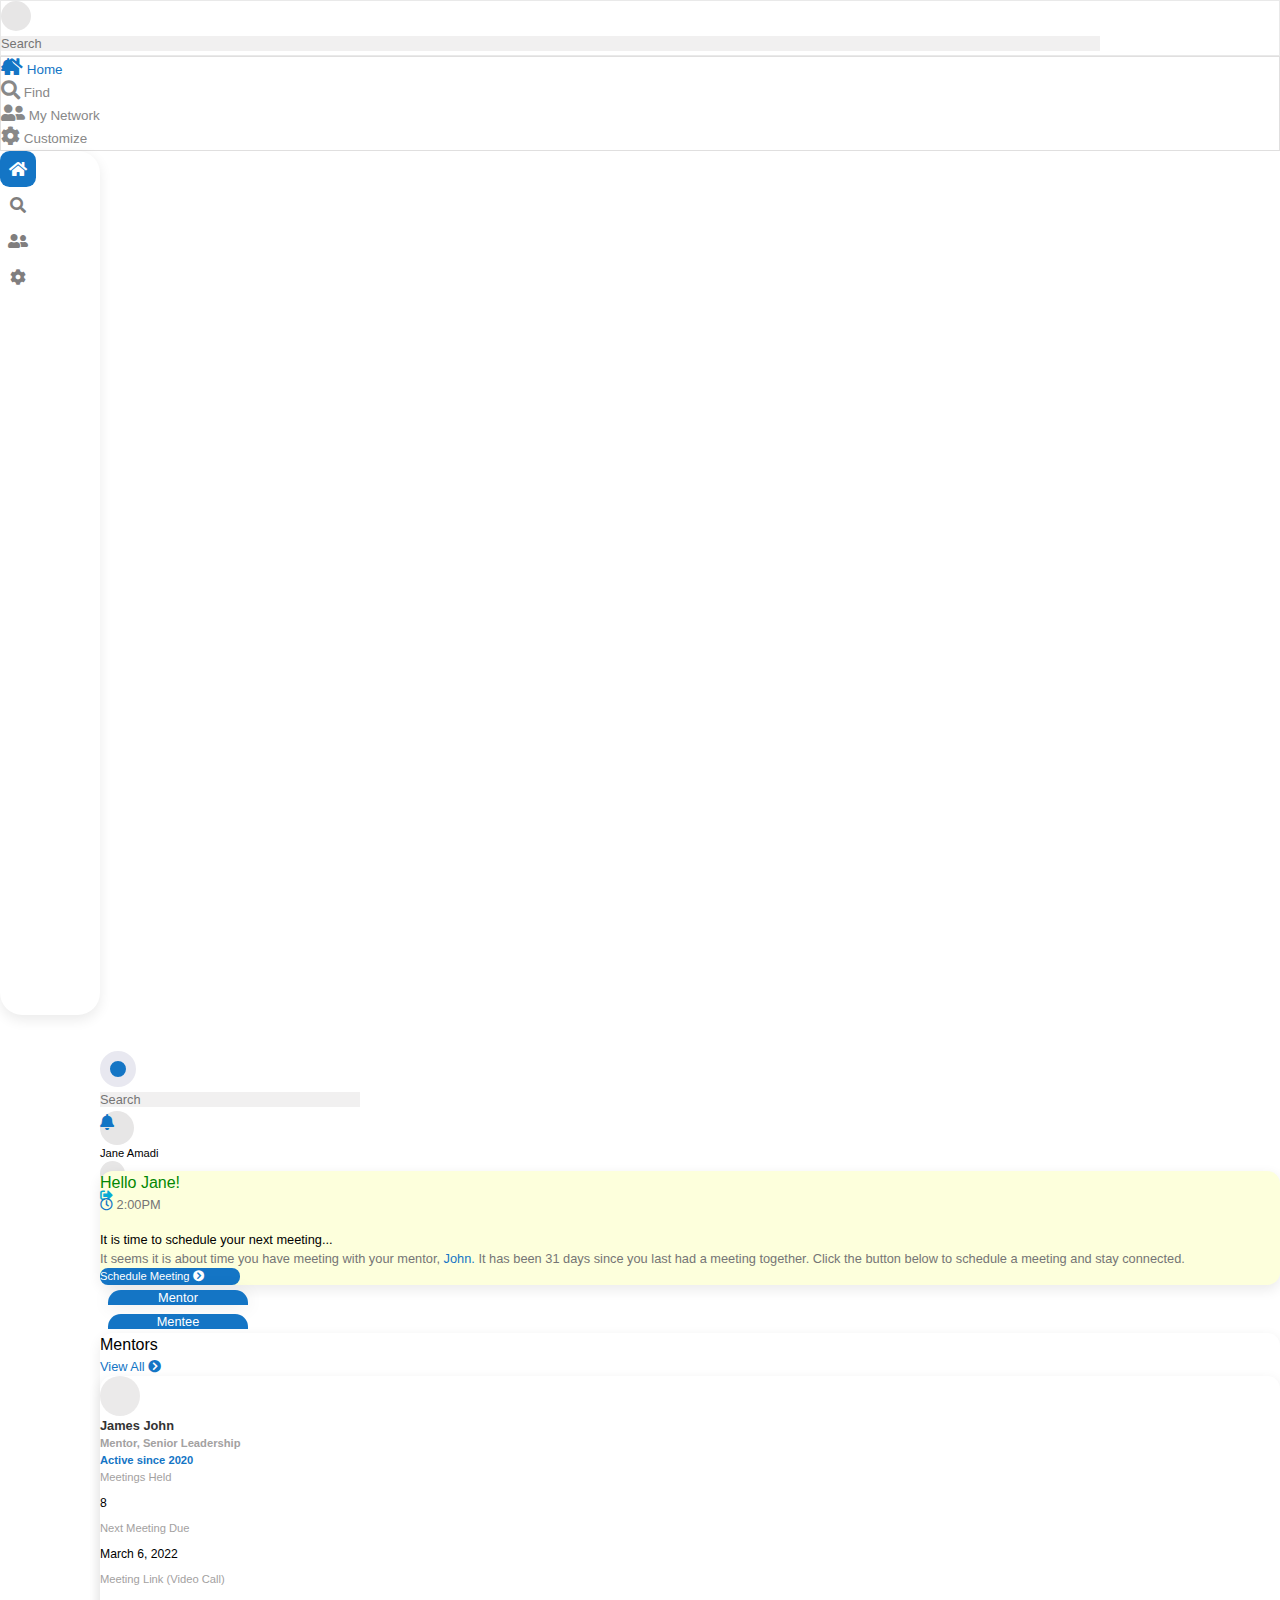
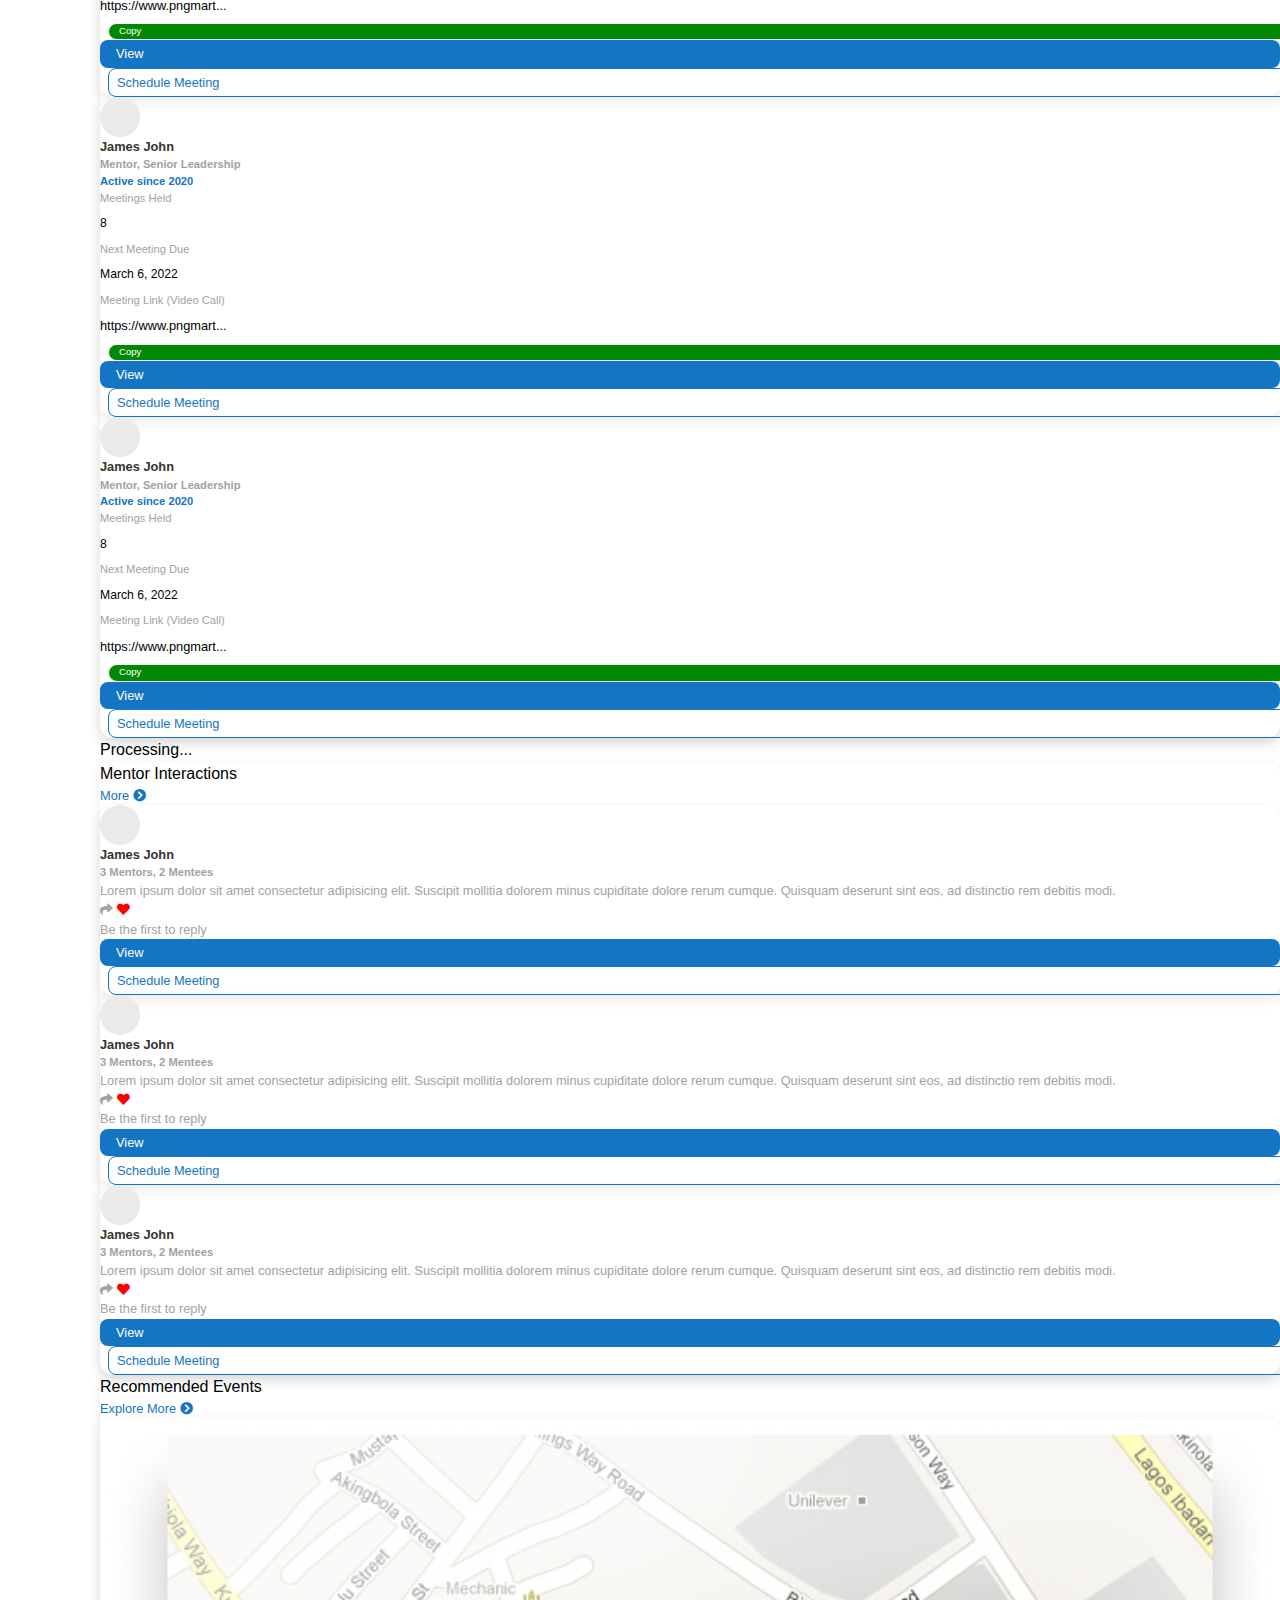
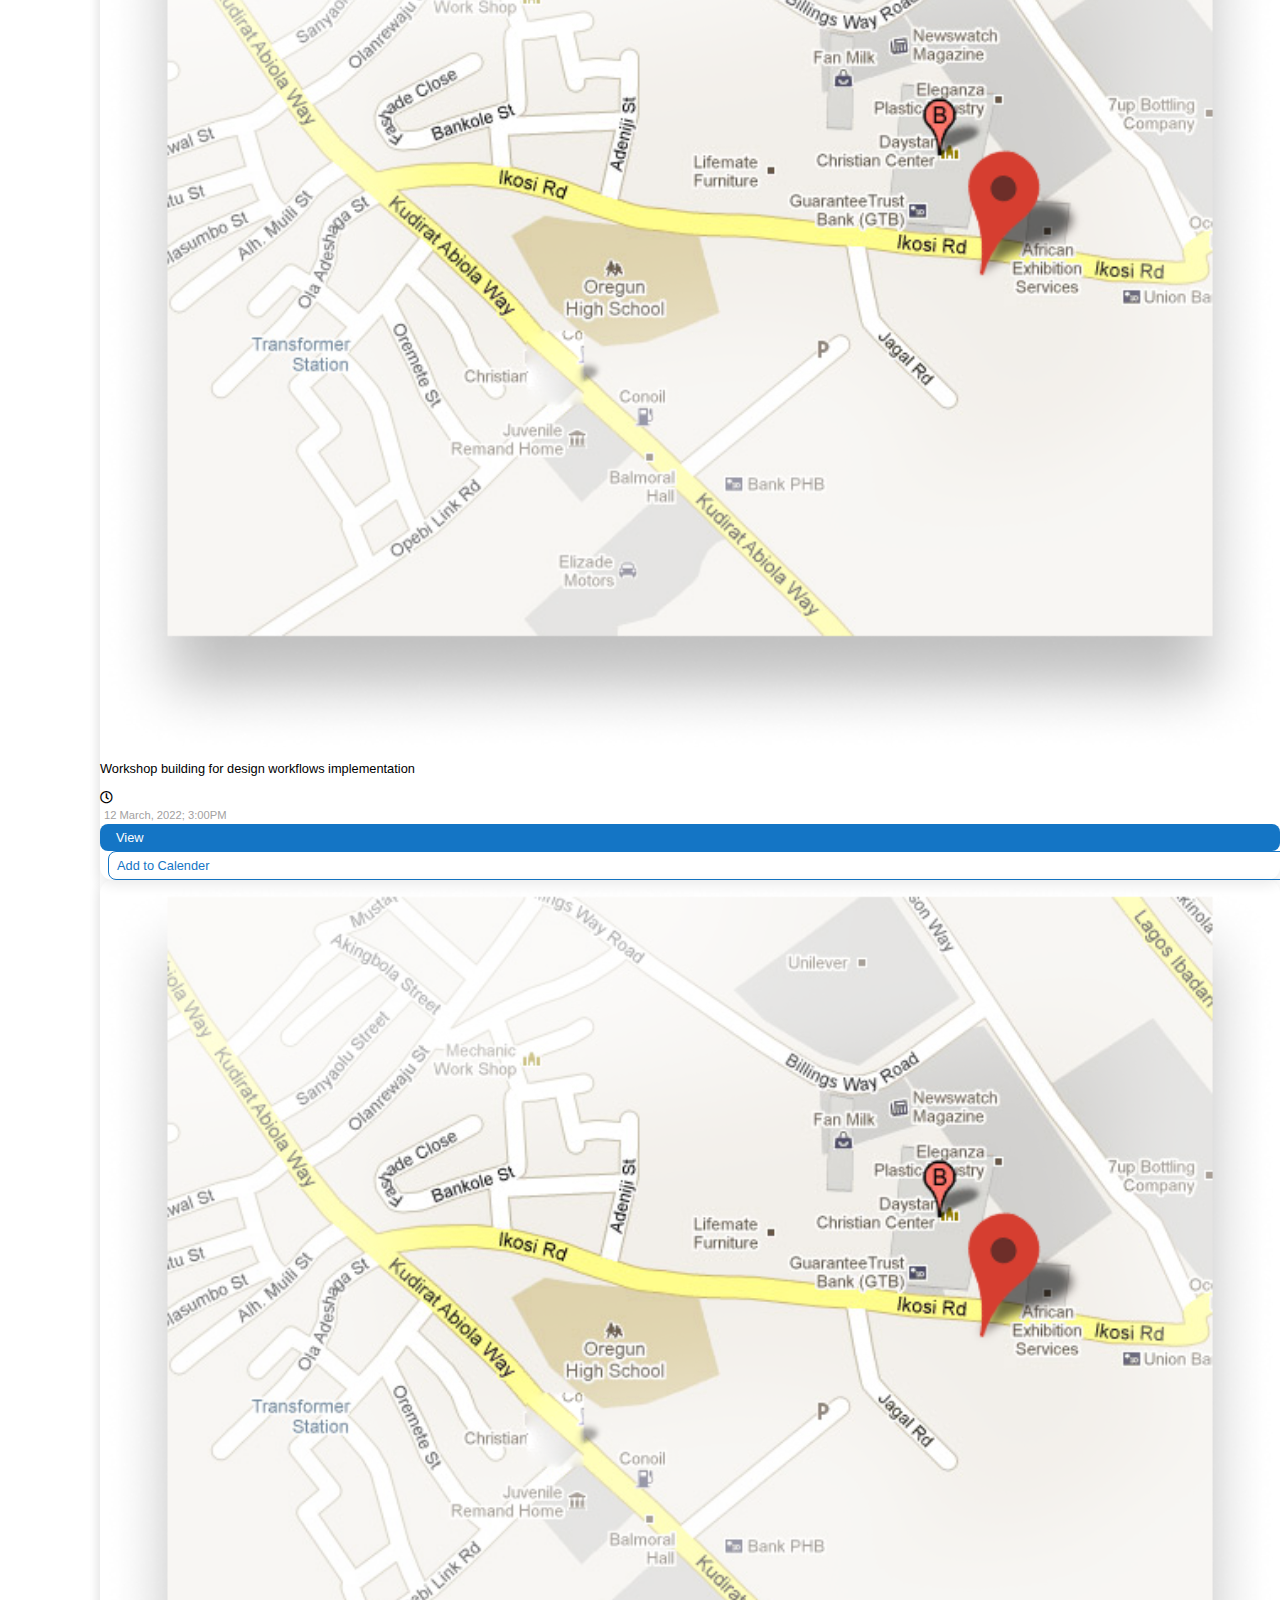
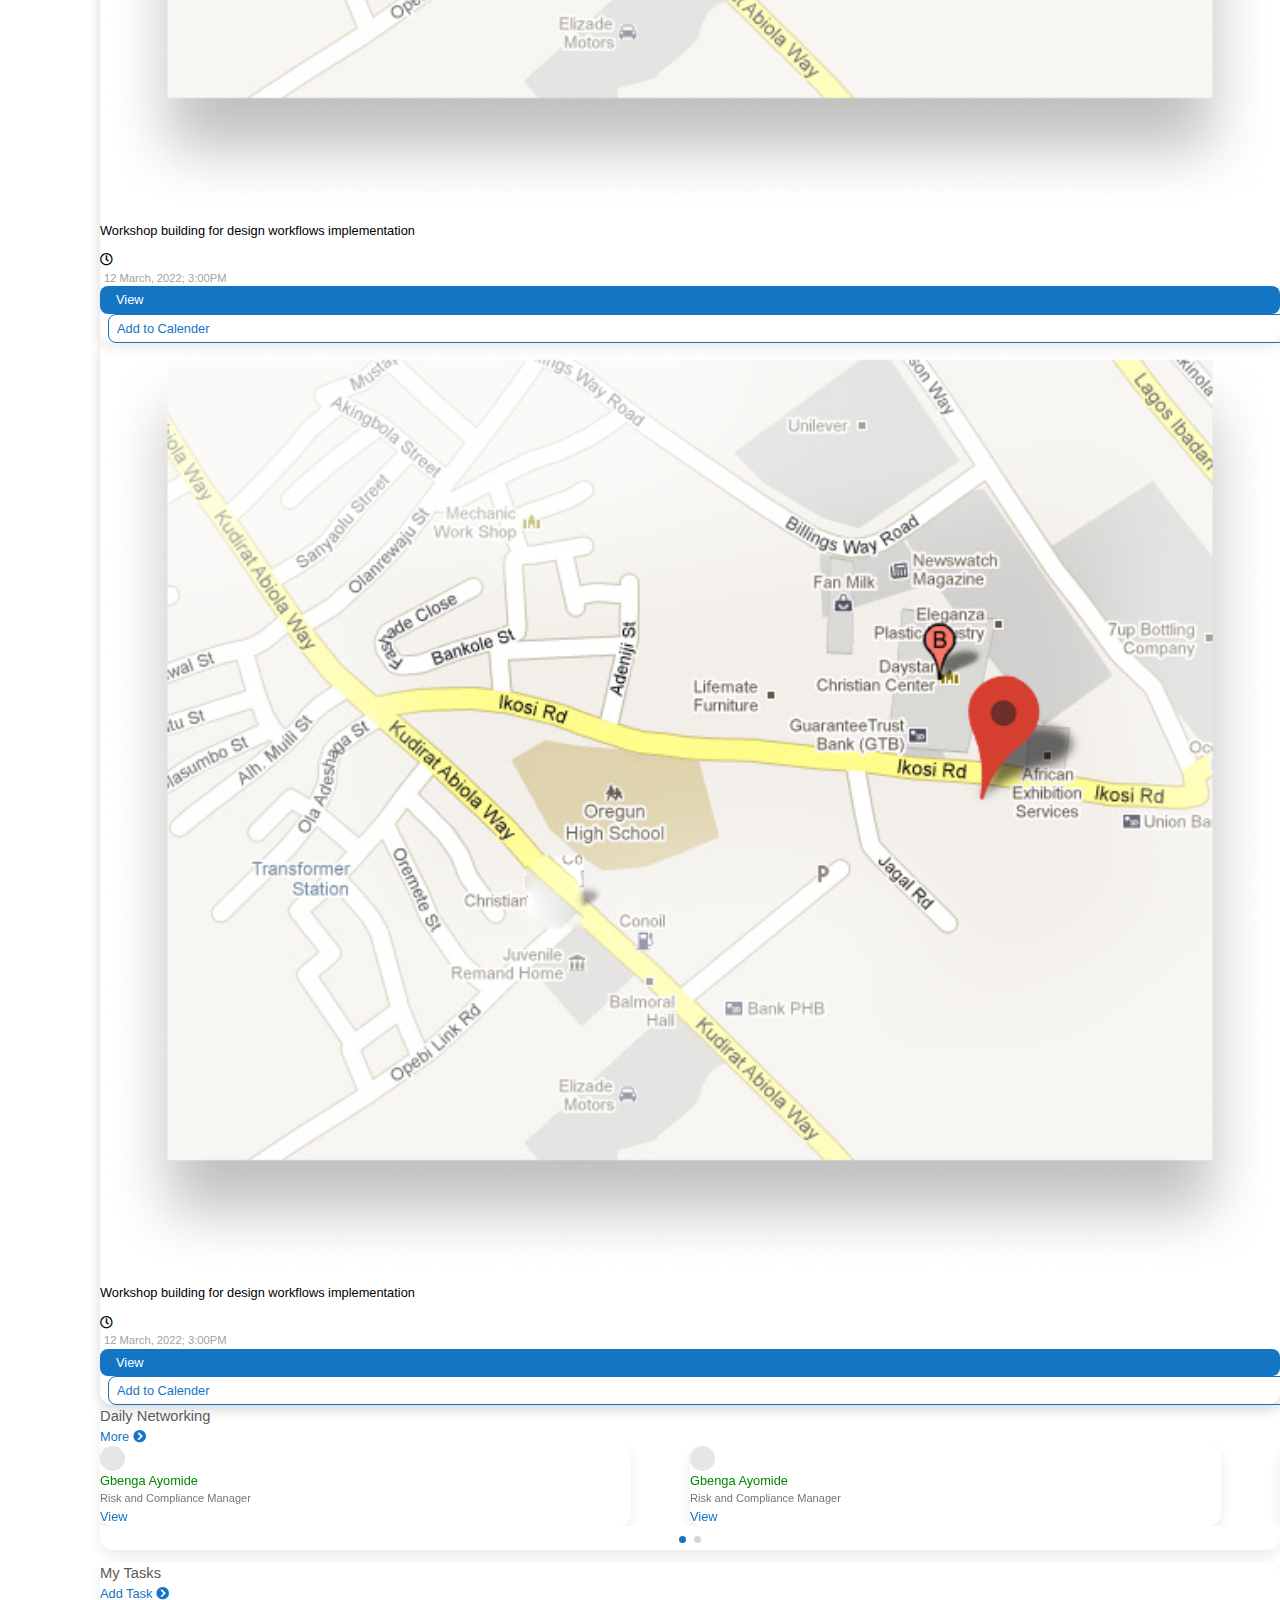
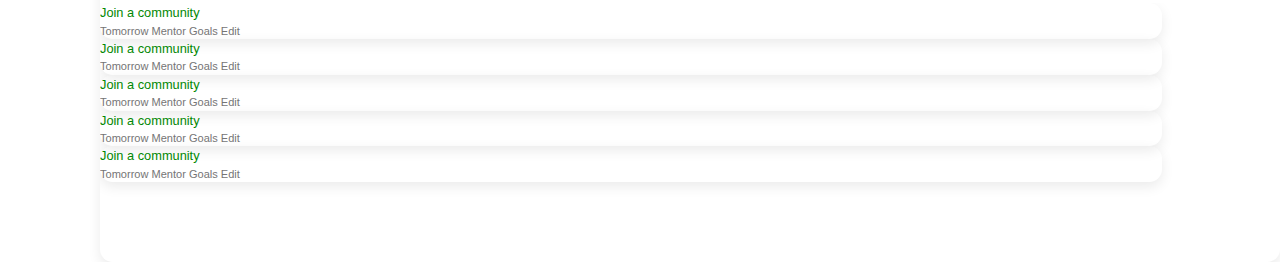
==== index.html @ 75a58747 "Initial commits" ====
<!DOCTYPE html>
<html lang="en">

<head>
  <meta charset="UTF-8">
  <meta http-equiv="X-UA-Compatible" content="IE=edge">
  <meta name="viewport" content="width=device-width, initial-scale=1.0">
  <link href="https://cdn.jsdelivr.net/npm/bootstrap@5.1.3/dist/css/bootstrap.min.css" rel="stylesheet"
    integrity="sha384-1BmE4kWBq78iYhFldvKuhfTAU6auU8tT94WrHftjDbrCEXSU1oBoqyl2QvZ6jIW3" crossorigin="anonymous">
  <link rel="stylesheet" href="https://cdnjs.cloudflare.com/ajax/libs/font-awesome/5.15.4/css/all.min.css">
  <link rel="stylesheet" href="./css/owl.carousel.min.css">
  <link rel="stylesheet" href="./css/owl.theme.default.min.css">
  <link rel="stylesheet" href="./css/style.css">
  <link rel="stylesheet" href="./css/media-queries.css">
  <title>Meet</title>
</head>

<body>
  <div class="main-container">

    <!-- Main Nav Bar -->
    <div class="con-main-navbar row d-md-block d-lg-none position-fixed">
      <div class="col-12 d-flex align-items-center justify-content-center px-4 py-2">
        <div class="profile d-flex align-items-center justify-content-center">
          <div class="user-dp mx-2"></div>
        </div>
        <input type="text" placeholder="Search" class="rounded-3 py-2 px-4 mx-2">
        <div class="notify d-flex align-items-center justify-content-center">
          <i class="fas fa-bell"></i>
        </div>
      </div>
    </div>

    <!-- Main Footer Bar -->
    <div class="con-main-footerbar row position-fixed d-md-block d-lg-none">
      <div class="footerbar d-flex align-items-center justify-content-between px-4">
        <a href="/">
          <div class="icon d-flex align-items-center justify-content-center flex-column p-2 active">
            <i class="fas fa-home"></i>
            <span class=" ">Home</span>
          </div>
        </a>
        <div class="icon d-flex align-items-center justify-content-center flex-column p-2">
          <i class="fas fa-search"></i>
          <span class=" ">Find</span>
        </div>
        <div class="icon d-flex align-items-center justify-content-center flex-column p-2">
          <i class="fas fa-user-friends"></i>
          <span class=" ">My Network</span>
        </div>
        <div class="icon d-flex align-items-center justify-content-center flex-column p-2">
          <i class="fas fa-cog"></i>
          <span class=" ">Customize</span>
        </div>
      </div>
    </div>

    <!-- CONTENT -->
    <div class="con-content container">
      <div class="content row px-2">
        <!-- Sidebar -->
        <div
          class="side col-lg-1 d-flex align-items-center justify-content-center flex-column d-none d-lg-flex position-fixed">
          <div class="con-sidebar d-flex align-items-center flex-column py-3 shadow">
            <div class="icon active my-3">
              <i class="fas fa-home"></i>
            </div>
            <div class="icon my-3">
              <i class="fas fa-search"></i>
            </div>
            <div class="icon my-3">
              <i class="fas fa-user-friends"></i>
            </div>
            <div class="icon my-3">
              <i class="fas fa-cog"></i>
            </div>
          </div>
        </div>

        <!-- Context -->
        <div class="con-context col-lg-11">

          <!-- Navbar -->
          <div class="row-first row d-none d-lg-block pt-4 position-fixed">
            <div class="col-12">
              <div class="con-navbar col-12 d-flex align-items-center justify-content-between con-card">
                <div class="left-side">
                  <a href="/">
                    <div class="pulse"></div>
                  </a>
                </div>
                <div class="right-side d-flex align-items-center justify-content-center flex-nowrap">
                  <input type="text" placeholder="Search" class="rounded-pill py-2 px-4">
                  <div class="notify d-flex align-items-center justify-content-center mx-3">
                    <i class="fas fa-bell"></i>
                  </div>
                  <div class="user d-flex align-items-center justify-content-center">
                    <div class="user-name">
                      Jane Amadi
                    </div>
                    <div class="user-dp mx-2"></div>
                  </div>
                  <div class="logout">
                    <i class="fas fa-sign-out-alt"></i>
                  </div>
                </div>
              </div>
            </div>
          </div>

          <!-- Section A -->
          <div class="row section-a d-flex align-items-start flex-md-column flex-lg-row my-3">

            <!-- First Column -->
            <div class="first-col col-lg-8">

              <!-- First Row -->
              <div class="first-row row">
                <div class="shadow rounded p-4 mb-4">
                  <div class="header d-flex align-items-center justify-content-between">
                    <div class="title">Hello Jane!</div>
                    <div class="timestamp">
                      <i class="far fa-clock"></i>
                      2:00PM
                    </div>
                  </div>
                  <p>It is time to schedule your next meeting...</p>
                  <p>It seems it is about time you have meeting with your mentor, <span
                      style="color: var(--primary-color);">John.</span> It has been 31 days since you last had a meeting
                    together.
                    Click the button below to schedule a meeting and stay connected.</p>
                  <a href="/">
                    <div class="btn d-flex align-items-center justify-content-between">
                      Schedule Meeting
                      <i class="fas fa-chevron-circle-right"></i>
                    </div>
                  </a>
                </div>
              </div>

              <!-- Second Row -->
              <div class="second-row row">
                <div>
                  <ul class="nav nav-tabs" id="myTab" role="tablist">
                    <li class="nav-item" role="presentation">
                      <button class="nav-link active" id="home-tab" data-bs-toggle="tab" data-bs-target="#home"
                        type="button" role="tab" aria-controls="home" aria-selected="true">Mentor</button>
                    </li>
                    <li class="nav-item" role="presentation">
                      <button class="nav-link" id="profile-tab" data-bs-toggle="tab" data-bs-target="#profile"
                        type="button" role="tab" aria-controls="profile" aria-selected="false">Mentee</button>
                    </li>
                  </ul>

                  <div class="tab-content" id="myTabContent">
                    <div class="tab-pane fade show active" id="home" role="tabpanel" aria-labelledby="home-tab">
                      <div class="rounded shadow py-lg-3">
                        <div class="header d-flex align-items-center justify-content-between mx-4 my-2">
                          Mentors
                          <div class="btn primary-btn">View All
                            <i class="fas fa-chevron-circle-right"></i>
                          </div>
                        </div>
                        <div class="con-cards d-lg-flex align-items-center justify-content-center">

                          <div class="col-12 col-lg-4">
                            <div class="card shadow p-3 p-lg-2 rounded mb-4 mb-lg-0 mx-lg-2">
                              <div class="user d-flex align-items-center justify-content-center flex-column mb-3">
                                <div class="user-dp"></div>
                                <div class="user-name">James John</div>
                                <div class="user-role">Mentor, Senior Leadership</div>
                                <div class="user-active">Active since 2020</div>
                              </div>
                              <div class="meet">
                                <div class="meet-info d-flex align-items-start justify-content-between">
                                  <div class="first">
                                    <p>Meetings Held</p>
                                    <p>8</p>
                                  </div>
                                  <div class="second mx-1">
                                    <p>Next Meeting Due</p>
                                    <p>March 6, 2022</p>
                                  </div>
                                </div>
                                <div class="meet-link d-flex align-items-center justify-lg-content-between">
                                  <div class="d-flex justify-content-center flex-column">
                                    <p>Meeting Link (Video Call)</p>
                                    <p>https://www.pngmart...</p>
                                  </div>
                                  <div class="btn rounded">Copy</div>
                                </div>
                              </div>
                              <div class="con-button d-flex align-items-center justify-content-between">
                                <div class="btn">View</div>
                                <div class="btn">Schedule Meeting</div>
                              </div>
                            </div>
                          </div>


                          <div class="col-lg-4">
                            <div class="card shadow p-3 p-lg-2 rounded mb-4 mb-lg-0 mx-lg-2">
                              <div class="user d-flex align-items-center justify-content-center flex-column mb-3">
                                <div class="user-dp"></div>
                                <div class="user-name">James John</div>
                                <div class="user-role">Mentor, Senior Leadership</div>
                                <div class="user-active">Active since 2020</div>
                              </div>
                              <div class="meet">
                                <div class="meet-info d-flex align-items-start justify-content-between">
                                  <div class="first">
                                    <p>Meetings Held</p>
                                    <p>8</p>
                                  </div>
                                  <div class="second mx-1">
                                    <p>Next Meeting Due</p>
                                    <p>March 6, 2022</p>
                                  </div>
                                </div>
                                <div class="meet-link d-flex align-items-center justify-lg-content-between">
                                  <div class="d-flex justify-content-center flex-column">
                                    <p>Meeting Link (Video Call)</p>
                                    <p>https://www.pngmart...</p>
                                  </div>
                                  <div class="btn rounded">Copy</div>
                                </div>
                              </div>
                              <div class="con-button d-flex align-items-center justify-content-between">
                                <div class="btn">View</div>
                                <div class="btn">Schedule Meeting</div>
                              </div>
                            </div>
                          </div>


                          <div class="col-lg-4">
                            <div class="card shadow p-3 p-lg-2 rounded mb-4 mb-lg-0 mx-lg-2">
                              <div class="user d-flex align-items-center justify-content-center flex-column mb-3">
                                <div class="user-dp"></div>
                                <div class="user-name">James John</div>
                                <div class="user-role">Mentor, Senior Leadership</div>
                                <div class="user-active">Active since 2020</div>
                              </div>
                              <div class="meet">
                                <div class="meet-info d-flex align-items-start justify-content-between">
                                  <div class="first">
                                    <p>Meetings Held</p>
                                    <p>8</p>
                                  </div>
                                  <div class="second mx-1">
                                    <p>Next Meeting Due</p>
                                    <p>March 6, 2022</p>
                                  </div>
                                </div>
                                <div class="meet-link d-flex align-items-center justify-lg-content-between">
                                  <div class="d-flex justify-content-center flex-column">
                                    <p>Meeting Link (Video Call)</p>
                                    <p>https://www.pngmart...</p>
                                  </div>
                                  <div class="btn rounded">Copy</div>
                                </div>
                              </div>
                              <div class="con-button d-flex align-items-center justify-content-between">
                                <div class="btn">View</div>
                                <div class="btn">Schedule Meeting</div>
                              </div>
                            </div>
                          </div>

                        </div>
                      </div>
                    </div>
                    <div class="tab-pane fade" id="profile" role="tabpanel" aria-labelledby="profile-tab">Processing...</div>
                  </div>
                </div>
              </div>

              <!-- Third Row -->
              <div class="third-row row">
                <div class="shadow rounded my-3">
                  <div class="header d-flex align-items-center justify-content-between mx-4 my-2">
                    Mentor Interactions
                    <div class="btn primary-btn">More
                      <i class="fas fa-chevron-circle-right"></i>
                    </div>
                  </div>
                  <div class="con-cards d-lg-flex align-items-center justify-content-center">

                    <div class="col-lg-4">
                      <div class="card rounded shadow p-3 p-lg-2 mb-4 mx-lg-2">
                        <div class="user d-flex align-items-center">
                          <div class="user-dp"></div>
                          <div class="ms-2">
                            <p class="user-name">James John</p>
                            <p class="user-role">3 Mentors, 2 Mentees</p>
                          </div>
                        </div>
                        <div class="con-body my-3">
                          <p>Lorem ipsum dolor sit amet consectetur adipisicing elit. Suscipit mollitia dolorem minus
                            cupiditate dolore rerum cumque. Quisquam deserunt sint eos, ad distinctio rem debitis modi.
                          </p>
                          <div class="action">
                            <div>
                              <i class="fas fa-share"></i>
                              <i class="fas fa-heart"></i>
                            </div>
                            <p>Be the first to reply</p>
                          </div>
                        </div>
                        <div class="con-button d-flex align-items-center justify-content-between">
                          <div class="btn">View</div>
                          <div class="btn">Schedule Meeting</div>
                        </div>
                      </div>
                    </div>

                    <div class="col-lg-4">
                      <div class="card rounded shadow p-3 p-lg-2 mb-4 mx-lg-2">
                        <div class="user d-flex align-items-center">
                          <div class="user-dp"></div>
                          <div class="ms-2">
                            <p class="user-name">James John</p>
                            <p class="user-role">3 Mentors, 2 Mentees</p>
                          </div>
                        </div>
                        <div class="con-body my-3">
                          <p>Lorem ipsum dolor sit amet consectetur adipisicing elit. Suscipit mollitia dolorem minus
                            cupiditate dolore rerum cumque. Quisquam deserunt sint eos, ad distinctio rem debitis modi.
                          </p>
                          <div class="action">
                            <div>
                              <i class="fas fa-share"></i>
                              <i class="fas fa-heart"></i>
                            </div>
                            <p>Be the first to reply</p>
                          </div>
                        </div>
                        <div class="con-button d-flex align-items-center justify-content-between">
                          <div class="btn">View</div>
                          <div class="btn">Schedule Meeting</div>
                        </div>
                      </div>
                    </div>

                    <div class="col-lg-4">
                      <div class="card rounded shadow p-3 p-lg-2 mb-4 mx-lg-2">
                        <div class="user d-flex align-items-center">
                          <div class="user-dp"></div>
                          <div class="ms-2">
                            <p class="user-name">James John</p>
                            <p class="user-role">3 Mentors, 2 Mentees</p>
                          </div>
                        </div>
                        <div class="con-body my-3">
                          <p>Lorem ipsum dolor sit amet consectetur adipisicing elit. Suscipit mollitia dolorem minus
                            cupiditate dolore rerum cumque. Quisquam deserunt sint eos, ad distinctio rem debitis modi.
                          </p>
                          <div class="action">
                            <div>
                              <i class="fas fa-share"></i>
                              <i class="fas fa-heart"></i>
                            </div>
                            <p>Be the first to reply</p>
                          </div>
                        </div>
                        <div class="con-button d-flex align-items-center justify-content-between">
                          <div class="btn">View</div>
                          <div class="btn">Schedule Meeting</div>
                        </div>
                      </div>
                    </div>
                  </div>
                </div>
              </div>

              <!-- Fourth Row -->
              <div class="fourth-row row">
                <div class="shadow rounded my-3">
                  <div class="header d-flex align-items-center justify-content-between mx-4 my-2">
                    Recommended Events
                    <div class="btn primary-btn">Explore More
                      <i class="fas fa-chevron-circle-right"></i>
                    </div>
                  </div>
                  
                  <div class="con-cards d-lg-flex align-items-center justify-content-center">

                    <div class="col-lg-4">
                      <div class="card rounded shadow p-3 p-lg-2 mb-4  mx-lg-2">
                        <div class="img">
                          <img src="./img/map 1.png" alt="">
                        </div>
                        <div class="con-body my-3">
                          <p>Workshop building for design workflows implementation
                          </p>
                            <div class="timestamp d-flex align-items-center">
                              <i class="far fa-clock"></i>
                              <p>12 March, 2022; 3:00PM</p>
                            </div>
                        </div>
                        <div class="con-button d-flex align-items-center justify-content-between">
                          <div class="btn">View</div>
                          <div class="btn">Add to Calender</div>
                        </div>
                      </div>
                    </div>

                    <div class="col-lg-4">
                      <div class="card rounded shadow p-3 p-lg-2 mb-4  mx-lg-2">
                        <div class="img">
                          <img src="./img/map 1.png" alt="">
                        </div>
                        <div class="con-body my-3">
                          <p>Workshop building for design workflows implementation
                          </p>
                            <div class="timestamp d-flex align-items-center">
                              <i class="far fa-clock"></i>
                              <p>12 March, 2022; 3:00PM</p>
                            </div>
                        </div>
                        <div class="con-button d-flex align-items-center justify-content-between">
                          <div class="btn">View</div>
                          <div class="btn">Add to Calender</div>
                        </div>
                      </div>
                    </div>

                    <div class="col-lg-4">
                      <div class="card rounded shadow p-3 p-lg-2 mb-4  mx-lg-2">
                        <div class="img">
                          <img src="./img/map 1.png" alt="">
                        </div>
                        <div class="con-body my-3">
                          <p>Workshop building for design workflows implementation
                          </p>
                            <div class="timestamp d-flex align-items-center">
                              <i class="far fa-clock"></i>
                              <p>12 March, 2022; 3:00PM</p>
                            </div>
                        </div>
                        <div class="con-button d-flex align-items-center justify-content-between">
                          <div class="btn">View</div>
                          <div class="btn">Add to Calender</div>
                        </div>
                      </div>
                    </div>
                  </div>
                </div>
              </div>

            </div>

            <!-- Second Column -->
            <div class="second-col col-lg-4 d-none d-lg-block">

              <!-- First Row -->
              <div class="first-row row shadow rounded mx-lg-1 my-3 my-lg-0">
                <div class="header d-flex align-items-center justify-content-between mt-3 mx-3 pe-5">
                  Daily Networking
                  <div class="btn primary-btn">More
                    <i class="fas fa-chevron-circle-right"></i>
                  </div>
                </div>
                <div class="row mt-3 mx-auto owl-carousel owl-theme">
                  <div class="con-card shadow rounded mb-2 px-3 py-3">
                    <div class="img"></div>
                    <div class="name my-2">Gbenga Ayomide</div>
                    <div class="role my-2">Risk and Compliance Manager</div>
                    View
                  </div>
                  <div class="con-card shadow rounded mb-2 px-3 py-3">
                    <div class="img"></div>
                    <div class="name my-2">Gbenga Ayomide</div>
                    <div class="role my-2">Risk and Compliance Manager</div>
                    View
                  </div>
                  <div class="con-card shadow rounded mb-2 px-3 py-3">
                    <div class="img"></div>
                    <div class="name my-2">Gbenga Ayomide</div>
                    <div class="role my-2">Risk and Compliance Manager</div>
                    View
                  </div>
                </div>
              </div>

              <!-- Second Row -->
              <div class="second-row row shadow rounded mx-lg-1 my-3 py-1 px-1">
                <div class="header d-flex align-items-center justify-content-between mx-3 mt-2 pe-5">
                  My Tasks
                  <div class="btn primary-btn">Add Task
                    <i class="fas fa-chevron-circle-right"></i>
                  </div>
                </div>
                <div class="cards">
                  <div class="con-card shadow rounded mb-3 mx-auto px-3 py-2">
                    <div class="checkbox"></div>
                    <div class="name my-2">Join a community</div>
                    <div class="role my-2">
                      <span><i></i>Tomorrow</span>
                      <span><i></i>Mentor Goals</span>
                      <span><i></i>Edit</span>
                    </div>
                  </div>
                  <div class="con-card shadow rounded mb-3 mx-auto px-3 py-2">
                    <div class="checkbox"></div>
                    <div class="name my-2">Join a community</div>
                    <div class="role my-2">
                      <span><i></i>Tomorrow</span>
                      <span><i></i>Mentor Goals</span>
                      <span><i></i>Edit</span>
                    </div>
                  </div>
                  <div class="con-card shadow rounded mb-3 mx-auto px-3 py-2">
                    <div class="checkbox"></div>
                    <div class="name my-2">Join a community</div>
                    <div class="role my-2">
                      <span><i></i>Tomorrow</span>
                      <span><i></i>Mentor Goals</span>
                      <span><i></i>Edit</span>
                    </div>
                  </div>
                  <div class="con-card shadow rounded mb-3 mx-auto px-3 py-2">
                    <div class="checkbox"></div>
                    <div class="name my-2">Join a community</div>
                    <div class="role my-2">
                      <span><i></i>Tomorrow</span>
                      <span><i></i>Mentor Goals</span>
                      <span><i></i>Edit</span>
                    </div>
                  </div>
                  <div class="con-card shadow rounded mb-3 mx-auto px-3 py-2">
                    <div class="checkbox"></div>
                    <div class="name my-2">Join a community</div>
                    <div class="role my-2">
                      <span><i></i>Tomorrow</span>
                      <span><i></i>Mentor Goals</span>
                      <span><i></i>Edit</span>
                    </div>
                  </div>
                </div>
              </div>

            </div>

          </div>

        </div>
      </div>
    </div>

  </div>
  <script src="./js/jquery-3.5.1.min.js"></script>
  <script src="./js/owl.carousel.min.js"></script>
  <script src="https://cdn.jsdelivr.net/npm/bootstrap@5.1.3/dist/js/bootstrap.bundle.min.js"
    integrity="sha384-ka7Sk0Gln4gmtz2MlQnikT1wXgYsOg+OMhuP+IlRH9sENBO0LRn5q+8nbTov4+1p"
    crossorigin="anonymous"></script>
  <script src="./js/script.js"></script>
</body>

</html>
---- css/style.css ----
/* Master Styles */
* {
  box-sizing: border-box;
  padding: 0;
  margin: 0;
  border: 0;
  outline: none;
  color: inherit;
  list-style: none;
  text-decoration: none !important;
}

:root {
  --primary-color: rgb(20, 117, 197);
  --secondary-color: rgb(3, 136, 3);
  --ash-02-color: rgb(163, 161, 161);
}

body {
  line-height: 1.5;
  font-family: 'Segoe UI', Tahoma, Geneva, Verdana, sans-serif;
}


/* Utilites */
.main-container {
  position: relative;
}

.con-card {
  border-radius: .5rem;
  width: 100%;
}

.primary-btn {
  font-weight: 500;
  font-size: .8rem;
  color: var(--primary-color);
}

img {
  width: 100%;
  height: 100%;
}

.shadow {
  box-shadow: 0 .3rem .8rem rgba(0, 0, 0, 0.084)!important;
}

.rounded {
  border-radius: .8rem!important;
}

.nav-tabs {
  border: 0;
}

.tab-content {
  background: #fff;
}

.nav-tabs .nav-link {
  background: var(--primary-color);
  color: #fff;
  font-size: .8rem;
  margin: 0 8px;
  width: 140px;
  border-radius: .8rem .8rem 0 0 !important;
}

.nav-tabs .nav-link.active {
  border-color: transparent;
  font-weight: 500;
  box-shadow: 0 .1rem 1.2rem rgba(0, 0, 0, 0.084)!important;
}

.owl-theme .owl-nav.disabled+.owl-dots {
  margin-top: unset;
  margin-bottom: 12px;
}

.owl-theme .owl-dots .owl-dot.active span, .owl-theme .owl-dots .owl-dot:hover span {
  background: var(--primary-color);
}

.owl-theme .owl-dots .owl-dot span {
  width: 7px;
  height: 7px;
  margin: 0px 4px;
}


/* Main Nav Bar */
.con-main-navbar {
  border: 1px solid rgb(233, 233, 233);
  background: #fff;
  top: 0;
  left: 0;
  right: 0;
  height: 56px;
  z-index: 1000;
}

.con-main-navbar .profile {
  border-radius: 50%;
  height: 30px;
  width: 30px;
  color: var(--primary-color);
  background: rgb(231, 230, 230);
}

.con-main-navbar input {
  background: rgb(241, 240, 240);
  font-size: .8rem;
  width: 86%;
}

.con-main-navbar .notify {
  border-radius: 50%;
  height: 34px;
  width: 34px;
  color: var(--primary-color);
  background: rgb(231, 230, 230);
}


/* Main Footer Bar */
.con-main-footerbar {
  border: 1px solid rgb(224, 223, 223);
  background: #fff;
  left: 0;
  right: 0;
  bottom: 0;
  z-index: 1000;
}

.con-main-footerbar .icon {
  color: #888;
  font-size: .84rem;
}

.con-main-footerbar .icon.active  {
  color: var(--primary-color);
}

.con-main-footerbar .icon i {
  font-size: 1.2rem;
}


/* ------- CONTENT ------- */
.con-content {
  max-width: 100%;
}


/* Sidebar */
.con-content .row .side {
  height: 100vh;
  width: 100px;
}


.con-sidebar {
  border-radius: 1.4rem;
  width: 100%;
  height: 96%;
} 

.con-sidebar .icon {
  width: 36px;
  height: 36px;
  border-radius: .6rem;
  color: rgb(128, 126, 126);
  display: flex;
  align-items: center;
  justify-content: center;
}

.con-sidebar .icon.active {
  background: var(--primary-color);
  color: #fff;
}


/* Context */

/* Navbar */
.con-context .row-first {
  width: 90%;
  background: #fff;
  z-index: 10000;
}

.con-context .con-navbar {
  height: 40px;
  background: #fff;
  padding-left: 0 !important;
  padding-right: 0 !important;
}

.con-navbar .left-side .pulse {
  border-radius: 50%;
  width: 36px;
  height: 36px;
  border: 10px solid rgb(232, 232, 240);
  background: var(--primary-color);
}

.con-navbar .right-side input {
  background: rgb(241, 240, 240);
  font-size: .8rem;
  width: 260px;
}

.con-navbar .right-side .notify {
  border-radius: 50%;
  height: 34px;
  width: 34px;
  color: var(--primary-color);
  background: rgb(231, 230, 230);
}

.con-navbar .right-side .user .user-name {
  font-size: .7rem;
  font-weight: 500;
}

.con-navbar .right-side .user .user-dp {
  border-radius: 50%;
  height: 25px;
  width: 25px;
  color: var(--primary-color);
  background: rgb(231, 230, 230);
}

.con-navbar .right-side .logout {
  color: rgb(8, 171, 212);
  font-size: .8rem;
}


/* Section A */

/* First Column */
.section-a .first-col .header {
  font-weight: 500;
}

.section-a .first-col .con-cards .card {
  font-size: .8rem;
}

.section-a .first-col .con-cards .card .user .user-dp {
  height: 40px;
  width: 40px;
  background: rgb(235, 234, 234);
  border-radius: 50%;
}

.section-a .first-col .con-cards .card p {
  margin: 0;
}

.section-a .first-col .con-cards .card .btn {
  font-size: .8rem;
  border-radius: .5rem;
  padding: 4px 16px;
}

.section-a .first-col .con-cards .card .user {
  font-weight: 600;
}

.section-a .first-col .con-cards .card .user .user-name {
  color: #333;
}

.section-a .first-col .con-cards .card .user .user-role {
  color: var(--ash-02-color);
}

.section-a .first-col .con-cards .card .btn:first-child {
  background: var(--primary-color);
  color: #fff;
}

.section-a .first-col .con-cards .card .btn:nth-child(2) {
  border: 1px solid;
  font-weight: 500;
  padding: 4px 8px;
  color: var(--primary-color);
}

.section-a .first-col .con-cards .card {
  border: 0;
}


/* First Row */
.section-a .first-col .first-row .shadow{
  background: rgb(253, 255, 220);
}

.section-a .first-col .first-row p {
  font-size: .8rem;
  font-weight: 500;
}

.section-a .first-col .first-row p:nth-child(3),
.section-a .first-col .first-row .header .timestamp {
  font-weight: 500;
  color: rgb(117, 117, 117);
}

.section-a .first-col .first-row .header {
  margin: 0 0 1rem 0;
}

.section-a .first-col .first-row .header .title {
  color: var(--secondary-color);
  font-weight: 500;
}

.section-a .first-col .first-row .header .timestamp {
  font-size: .8rem;
}

.section-a .first-col .first-row .header .timestamp i {
  color: var(--primary-color);
}

.section-a .first-col .first-row .btn {
  background: var(--primary-color);
  color: #fff;
  font-size: .7rem;
  border-radius: .5rem;
  width: 140px;
}


/* Second Row */

.section-a .first-col .second-row .con-cards .card p {
  margin-bottom: .5rem;
}

.section-a .first-col .second-row .con-cards .card .meet .meet-info p:first-child,
.section-a .first-col .second-row .con-cards .card .meet .meet-link p:first-child {
  color: var(--ash-02-color);
  font-size: .7rem;
}

.section-a .first-col .second-row .con-cards .card .meet .meet-info p:nth-child(2) {
  font-size: .76rem;
  font-weight: 500;
}

.section-a .first-col .second-row .con-cards .card .meet .meet-link p:nth-child(2) {
  font-weight: 500;
}

.section-a .first-col .second-row .con-cards .card .user .user-role {
  font-size: .7rem;
}

.section-a .first-col .second-row .con-cards .card .user .user-active {
  color: var(--primary-color);
  font-size: .7rem;
}

.section-a .first-col .second-row .con-cards .card .meet-link .btn {
  font-size: .6rem;
  background: var(--secondary-color);
  color: #fff;
  padding: 0 10px 1px 10px;
}

/* Third Row */
.section-a .first-col .third-row .card .user .user-role {
  font-size: .7rem;
}

.section-a .first-col .third-row .card .con-body {
  color: var(--ash-02-color);
  font-weight: 500;
}

.section-a .first-col .third-row .card .con-body .action .fa-heart {
  color: red;
}

/* Forth Row */
.section-a .first-col .fourth-row .card .con-body {
  font-weight: 500;
}

.section-a .first-col .fourth-row .card .con-body p:first-child {
  margin-bottom: 10px;
}

.section-a .first-col .fourth-row .card .con-body .timestamp p {
  margin: 0 4px;
  color: var(--ash-02-color);
  font-size: .7rem;
}


/* Second Column */
.section-a .second-col .con-card .name {
  color: var(--secondary-color);
}

.section-a .second-col .con-card .role {
  font-size: .69rem;
  color: rgb(117, 117, 117);
}

.section-a .second-col .header {
  font-weight: 500;
  font-size: .92rem;
  color: rgb(90, 90, 90);
}

.section-a .second-col  .con-card {
  color: var(--primary-color);
  font-size: .8rem;
  font-weight: 500;
  width: 90%;
}


/* First Row */
.section-a .second-col .first-row .con-card .img {
  border-radius: 50%;
  height: 25px;
  width: 25px;
  color: var(--primary-color);
  background: rgb(231, 230, 230);
}


/* Second Row */
.section-a .second-col .second-row {
  height: 300px;
}

.section-a .second-col .second-row .cards {
  height: 220px;
  overflow-y: auto;
  overflow-x: hidden;
}

.section-a .second-col .second-row .cards::-webkit-scrollbar {
  height: 0;
}
---- css/media-queries.css ----
/* Media Queries */


/* 987px and below */
@media (max-width: 987px){

  /* --------CONTENT------- */
  .con-content {
    margin: 60px 0;
  }
}


/* 992px and above */
@media (min-width: 992px){
  
  /* Context */
  .section-a.row {
    margin-top: 80px !important;
  }

  .con-content .content .con-context {
    margin-left: 100px;
  }

  .section-a .first-col .con-cards .card .btn:nth-child(2) {
    width: 100%;
    margin-left: 8px;
  }

}
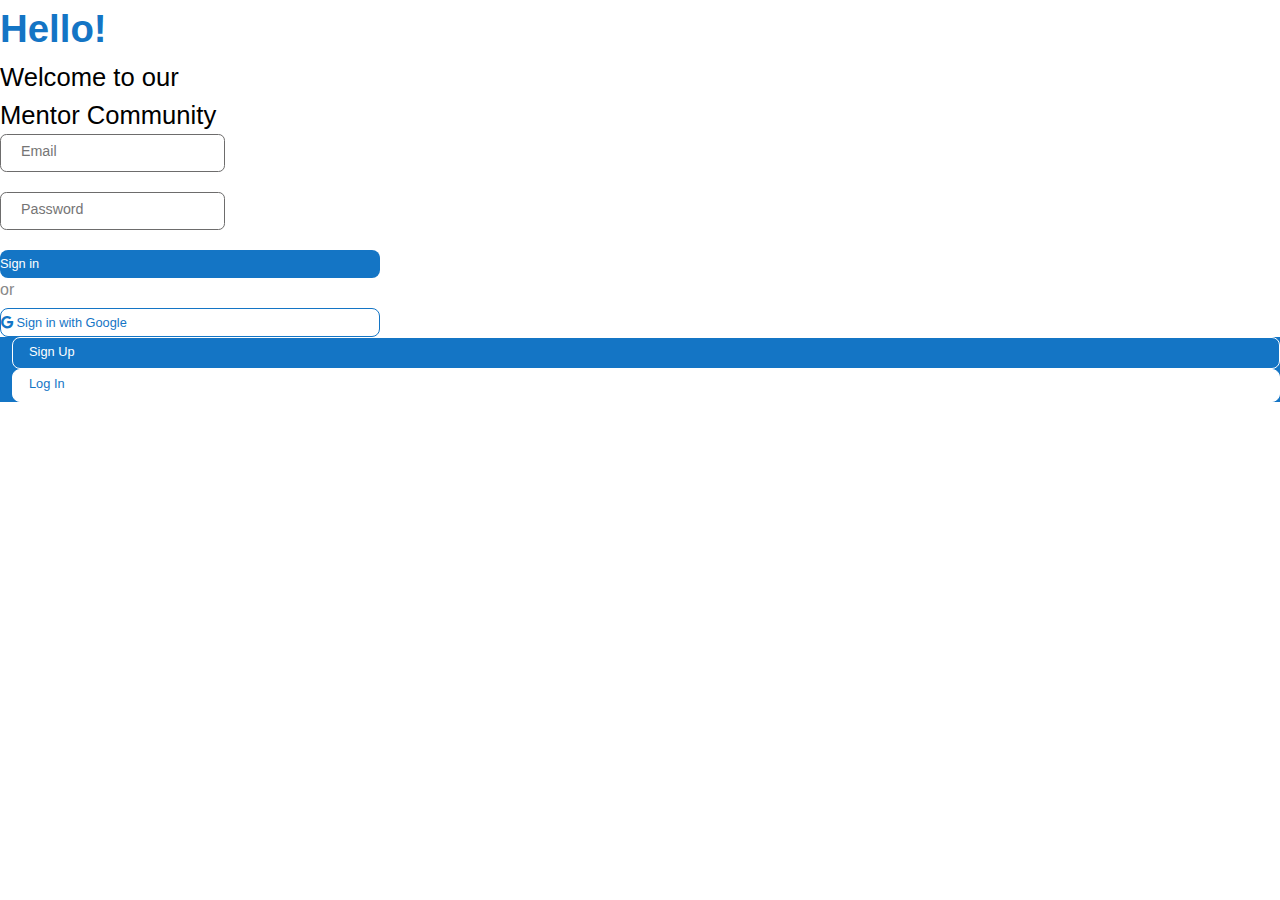
==== commit 723a8482: "Made sidebars, navbars and a right side section fixed, improved spaces and layouts" ====
--- a/index.html
+++ b/index.html
@@ -1,560 +1,61 @@
 <!DOCTYPE html>
 <html lang="en">
-
 <head>
   <meta charset="UTF-8">
   <meta http-equiv="X-UA-Compatible" content="IE=edge">
   <meta name="viewport" content="width=device-width, initial-scale=1.0">
-  <link href="https://cdn.jsdelivr.net/npm/bootstrap@5.1.3/dist/css/bootstrap.min.css" rel="stylesheet"
-    integrity="sha384-1BmE4kWBq78iYhFldvKuhfTAU6auU8tT94WrHftjDbrCEXSU1oBoqyl2QvZ6jIW3" crossorigin="anonymous">
+  <link href="https://cdn.jsdelivr.net/npm/bootstrap@5.1.3/dist/css/bootstrap.min.css" rel="stylesheet" integrity="sha384-1BmE4kWBq78iYhFldvKuhfTAU6auU8tT94WrHftjDbrCEXSU1oBoqyl2QvZ6jIW3" crossorigin="anonymous">
+  <link rel="stylesheet" href="https://cdnjs.cloudflare.com/ajax/libs/font-awesome/6.0.0/css/all.min.css" integrity="sha512-9usAa10IRO0HhonpyAIVpjrylPvoDwiPUiKdWk5t3PyolY1cOd4DSE0Ga+ri4AuTroPR5aQvXU9xC6qOPnzFeg==" crossorigin="anonymous" referrerpolicy="no-referrer" />
   <link rel="stylesheet" href="https://cdnjs.cloudflare.com/ajax/libs/font-awesome/5.15.4/css/all.min.css">
-  <link rel="stylesheet" href="./css/owl.carousel.min.css">
-  <link rel="stylesheet" href="./css/owl.theme.default.min.css">
-  <link rel="stylesheet" href="./css/style.css">
-  <link rel="stylesheet" href="./css/media-queries.css">
-  <title>Meet</title>
+  <link rel="stylesheet" href="./css/index.style.css">
+  <link rel="stylesheet" href="./css/login.style.css">
+  <title>Mentor Community - Welcome</title>
 </head>
-
 <body>
   <div class="main-container">
-
-    <!-- Main Nav Bar -->
-    <div class="con-main-navbar row d-md-block d-lg-none position-fixed">
-      <div class="col-12 d-flex align-items-center justify-content-center px-4 py-2">
-        <div class="profile d-flex align-items-center justify-content-center">
-          <div class="user-dp mx-2"></div>
-        </div>
-        <input type="text" placeholder="Search" class="rounded-3 py-2 px-4 mx-2">
-        <div class="notify d-flex align-items-center justify-content-center">
-          <i class="fas fa-bell"></i>
-        </div>
-      </div>
-    </div>
-
-    <!-- Main Footer Bar -->
-    <div class="con-main-footerbar row position-fixed d-md-block d-lg-none">
-      <div class="footerbar d-flex align-items-center justify-content-between px-4">
-        <a href="/">
-          <div class="icon d-flex align-items-center justify-content-center flex-column p-2 active">
-            <i class="fas fa-home"></i>
-            <span class=" ">Home</span>
+    <div class="main-row d-flex flex-column flex-lg-row justify-content-center">
+      
+      <!-- First Column -->
+      <div class="first-col col-12 col-lg-6 d-flex align-items-center justify-content-center">
+        <div class="first-row row">
+          <div class="header">
+            <h2>Hello!</h2>
+            <p>Welcome to our <br>Mentor Community</p>
           </div>
-        </a>
-        <div class="icon d-flex align-items-center justify-content-center flex-column p-2">
-          <i class="fas fa-search"></i>
-          <span class=" ">Find</span>
-        </div>
-        <div class="icon d-flex align-items-center justify-content-center flex-column p-2">
-          <i class="fas fa-user-friends"></i>
-          <span class=" ">My Network</span>
-        </div>
-        <div class="icon d-flex align-items-center justify-content-center flex-column p-2">
-          <i class="fas fa-cog"></i>
-          <span class=" ">Customize</span>
-        </div>
-      </div>
-    </div>
-
-    <!-- CONTENT -->
-    <div class="con-content container">
-      <div class="content row px-2">
-        <!-- Sidebar -->
-        <div
-          class="side col-lg-1 d-flex align-items-center justify-content-center flex-column d-none d-lg-flex position-fixed">
-          <div class="con-sidebar d-flex align-items-center flex-column py-3 shadow">
-            <div class="icon active my-3">
-              <i class="fas fa-home"></i>
+          <div class="form">
+            <div class="inputs d-flex flex-column my-3">
+              <input type="text" placeholder="Email">
+              <input type="password" placeholder="Password">
             </div>
-            <div class="icon my-3">
-              <i class="fas fa-search"></i>
-            </div>
-            <div class="icon my-3">
-              <i class="fas fa-user-friends"></i>
-            </div>
-            <div class="icon my-3">
-              <i class="fas fa-cog"></i>
+            <div class="buttons d-flex flex-column align-items-center">
+              <a href="/dashboard.html">
+                <div class="default btn">Sign in</div>
+              </a>
+              <p>or</p>
+              <div class="google btn">
+                <i class="fa-brands fa-google me-2"></i>
+                Sign in with Google</div>
             </div>
           </div>
         </div>
+      </div>
 
-        <!-- Context -->
-        <div class="con-context col-lg-11">
-
-          <!-- Navbar -->
-          <div class="row-first row d-none d-lg-block pt-4 position-fixed">
-            <div class="col-12">
-              <div class="con-navbar col-12 d-flex align-items-center justify-content-between con-card">
-                <div class="left-side">
-                  <a href="/">
-                    <div class="pulse"></div>
-                  </a>
-                </div>
-                <div class="right-side d-flex align-items-center justify-content-center flex-nowrap">
-                  <input type="text" placeholder="Search" class="rounded-pill py-2 px-4">
-                  <div class="notify d-flex align-items-center justify-content-center mx-3">
-                    <i class="fas fa-bell"></i>
-                  </div>
-                  <div class="user d-flex align-items-center justify-content-center">
-                    <div class="user-name">
-                      Jane Amadi
-                    </div>
-                    <div class="user-dp mx-2"></div>
-                  </div>
-                  <div class="logout">
-                    <i class="fas fa-sign-out-alt"></i>
-                  </div>
-                </div>
-              </div>
-            </div>
+      <!-- Second Column -->
+      <div class="second-col col-12 col-lg-6 d-none d-lg-block">
+        <div class="first-row d-flex justify-content-evenly my-4">
+          <div class="x"></div>
+          <div class="y"></div>
+          <div class="buttons">
+            <div class="btn">Sign Up</div>
+            <div class="btn">Log In</div>
           </div>
-
-          <!-- Section A -->
-          <div class="row section-a d-flex align-items-start flex-md-column flex-lg-row my-3">
-
-            <!-- First Column -->
-            <div class="first-col col-lg-8">
-
-              <!-- First Row -->
-              <div class="first-row row">
-                <div class="shadow rounded p-4 mb-4">
-                  <div class="header d-flex align-items-center justify-content-between">
-                    <div class="title">Hello Jane!</div>
-                    <div class="timestamp">
-                      <i class="far fa-clock"></i>
-                      2:00PM
-                    </div>
-                  </div>
-                  <p>It is time to schedule your next meeting...</p>
-                  <p>It seems it is about time you have meeting with your mentor, <span
-                      style="color: var(--primary-color);">John.</span> It has been 31 days since you last had a meeting
-                    together.
-                    Click the button below to schedule a meeting and stay connected.</p>
-                  <a href="/">
-                    <div class="btn d-flex align-items-center justify-content-between">
-                      Schedule Meeting
-                      <i class="fas fa-chevron-circle-right"></i>
-                    </div>
-                  </a>
-                </div>
-              </div>
-
-              <!-- Second Row -->
-              <div class="second-row row">
-                <div>
-                  <ul class="nav nav-tabs" id="myTab" role="tablist">
-                    <li class="nav-item" role="presentation">
-                      <button class="nav-link active" id="home-tab" data-bs-toggle="tab" data-bs-target="#home"
-                        type="button" role="tab" aria-controls="home" aria-selected="true">Mentor</button>
-                    </li>
-                    <li class="nav-item" role="presentation">
-                      <button class="nav-link" id="profile-tab" data-bs-toggle="tab" data-bs-target="#profile"
-                        type="button" role="tab" aria-controls="profile" aria-selected="false">Mentee</button>
-                    </li>
-                  </ul>
-
-                  <div class="tab-content" id="myTabContent">
-                    <div class="tab-pane fade show active" id="home" role="tabpanel" aria-labelledby="home-tab">
-                      <div class="rounded shadow py-lg-3">
-                        <div class="header d-flex align-items-center justify-content-between mx-4 my-2">
-                          Mentors
-                          <div class="btn primary-btn">View All
-                            <i class="fas fa-chevron-circle-right"></i>
-                          </div>
-                        </div>
-                        <div class="con-cards d-lg-flex align-items-center justify-content-center">
-
-                          <div class="col-12 col-lg-4">
-                            <div class="card shadow p-3 p-lg-2 rounded mb-4 mb-lg-0 mx-lg-2">
-                              <div class="user d-flex align-items-center justify-content-center flex-column mb-3">
-                                <div class="user-dp"></div>
-                                <div class="user-name">James John</div>
-                                <div class="user-role">Mentor, Senior Leadership</div>
-                                <div class="user-active">Active since 2020</div>
-                              </div>
-                              <div class="meet">
-                                <div class="meet-info d-flex align-items-start justify-content-between">
-                                  <div class="first">
-                                    <p>Meetings Held</p>
-                                    <p>8</p>
-                                  </div>
-                                  <div class="second mx-1">
-                                    <p>Next Meeting Due</p>
-                                    <p>March 6, 2022</p>
-                                  </div>
-                                </div>
-                                <div class="meet-link d-flex align-items-center justify-lg-content-between">
-                                  <div class="d-flex justify-content-center flex-column">
-                                    <p>Meeting Link (Video Call)</p>
-                                    <p>https://www.pngmart...</p>
-                                  </div>
-                                  <div class="btn rounded">Copy</div>
-                                </div>
-                              </div>
-                              <div class="con-button d-flex align-items-center justify-content-between">
-                                <div class="btn">View</div>
-                                <div class="btn">Schedule Meeting</div>
-                              </div>
-                            </div>
-                          </div>
-
-
-                          <div class="col-lg-4">
-                            <div class="card shadow p-3 p-lg-2 rounded mb-4 mb-lg-0 mx-lg-2">
-                              <div class="user d-flex align-items-center justify-content-center flex-column mb-3">
-                                <div class="user-dp"></div>
-                                <div class="user-name">James John</div>
-                                <div class="user-role">Mentor, Senior Leadership</div>
-                                <div class="user-active">Active since 2020</div>
-                              </div>
-                              <div class="meet">
-                                <div class="meet-info d-flex align-items-start justify-content-between">
-                                  <div class="first">
-                                    <p>Meetings Held</p>
-                                    <p>8</p>
-                                  </div>
-                                  <div class="second mx-1">
-                                    <p>Next Meeting Due</p>
-                                    <p>March 6, 2022</p>
-                                  </div>
-                                </div>
-                                <div class="meet-link d-flex align-items-center justify-lg-content-between">
-                                  <div class="d-flex justify-content-center flex-column">
-                                    <p>Meeting Link (Video Call)</p>
-                                    <p>https://www.pngmart...</p>
-                                  </div>
-                                  <div class="btn rounded">Copy</div>
-                                </div>
-                              </div>
-                              <div class="con-button d-flex align-items-center justify-content-between">
-                                <div class="btn">View</div>
-                                <div class="btn">Schedule Meeting</div>
-                              </div>
-                            </div>
-                          </div>
-
-
-                          <div class="col-lg-4">
-                            <div class="card shadow p-3 p-lg-2 rounded mb-4 mb-lg-0 mx-lg-2">
-                              <div class="user d-flex align-items-center justify-content-center flex-column mb-3">
-                                <div class="user-dp"></div>
-                                <div class="user-name">James John</div>
-                                <div class="user-role">Mentor, Senior Leadership</div>
-                                <div class="user-active">Active since 2020</div>
-                              </div>
-                              <div class="meet">
-                                <div class="meet-info d-flex align-items-start justify-content-between">
-                                  <div class="first">
-                                    <p>Meetings Held</p>
-                                    <p>8</p>
-                                  </div>
-                                  <div class="second mx-1">
-                                    <p>Next Meeting Due</p>
-                                    <p>March 6, 2022</p>
-                                  </div>
-                                </div>
-                                <div class="meet-link d-flex align-items-center justify-lg-content-between">
-                                  <div class="d-flex justify-content-center flex-column">
-                                    <p>Meeting Link (Video Call)</p>
-                                    <p>https://www.pngmart...</p>
-                                  </div>
-                                  <div class="btn rounded">Copy</div>
-                                </div>
-                              </div>
-                              <div class="con-button d-flex align-items-center justify-content-between">
-                                <div class="btn">View</div>
-                                <div class="btn">Schedule Meeting</div>
-                              </div>
-                            </div>
-                          </div>
-
-                        </div>
-                      </div>
-                    </div>
-                    <div class="tab-pane fade" id="profile" role="tabpanel" aria-labelledby="profile-tab">Processing...</div>
-                  </div>
-                </div>
-              </div>
-
-              <!-- Third Row -->
-              <div class="third-row row">
-                <div class="shadow rounded my-3">
-                  <div class="header d-flex align-items-center justify-content-between mx-4 my-2">
-                    Mentor Interactions
-                    <div class="btn primary-btn">More
-                      <i class="fas fa-chevron-circle-right"></i>
-                    </div>
-                  </div>
-                  <div class="con-cards d-lg-flex align-items-center justify-content-center">
-
-                    <div class="col-lg-4">
-                      <div class="card rounded shadow p-3 p-lg-2 mb-4 mx-lg-2">
-                        <div class="user d-flex align-items-center">
-                          <div class="user-dp"></div>
-                          <div class="ms-2">
-                            <p class="user-name">James John</p>
-                            <p class="user-role">3 Mentors, 2 Mentees</p>
-                          </div>
-                        </div>
-                        <div class="con-body my-3">
-                          <p>Lorem ipsum dolor sit amet consectetur adipisicing elit. Suscipit mollitia dolorem minus
-                            cupiditate dolore rerum cumque. Quisquam deserunt sint eos, ad distinctio rem debitis modi.
-                          </p>
-                          <div class="action">
-                            <div>
-                              <i class="fas fa-share"></i>
-                              <i class="fas fa-heart"></i>
-                            </div>
-                            <p>Be the first to reply</p>
-                          </div>
-                        </div>
-                        <div class="con-button d-flex align-items-center justify-content-between">
-                          <div class="btn">View</div>
-                          <div class="btn">Schedule Meeting</div>
-                        </div>
-                      </div>
-                    </div>
-
-                    <div class="col-lg-4">
-                      <div class="card rounded shadow p-3 p-lg-2 mb-4 mx-lg-2">
-                        <div class="user d-flex align-items-center">
-                          <div class="user-dp"></div>
-                          <div class="ms-2">
-                            <p class="user-name">James John</p>
-                            <p class="user-role">3 Mentors, 2 Mentees</p>
-                          </div>
-                        </div>
-                        <div class="con-body my-3">
-                          <p>Lorem ipsum dolor sit amet consectetur adipisicing elit. Suscipit mollitia dolorem minus
-                            cupiditate dolore rerum cumque. Quisquam deserunt sint eos, ad distinctio rem debitis modi.
-                          </p>
-                          <div class="action">
-                            <div>
-                              <i class="fas fa-share"></i>
-                              <i class="fas fa-heart"></i>
-                            </div>
-                            <p>Be the first to reply</p>
-                          </div>
-                        </div>
-                        <div class="con-button d-flex align-items-center justify-content-between">
-                          <div class="btn">View</div>
-                          <div class="btn">Schedule Meeting</div>
-                        </div>
-                      </div>
-                    </div>
-
-                    <div class="col-lg-4">
-                      <div class="card rounded shadow p-3 p-lg-2 mb-4 mx-lg-2">
-                        <div class="user d-flex align-items-center">
-                          <div class="user-dp"></div>
-                          <div class="ms-2">
-                            <p class="user-name">James John</p>
-                            <p class="user-role">3 Mentors, 2 Mentees</p>
-                          </div>
-                        </div>
-                        <div class="con-body my-3">
-                          <p>Lorem ipsum dolor sit amet consectetur adipisicing elit. Suscipit mollitia dolorem minus
-                            cupiditate dolore rerum cumque. Quisquam deserunt sint eos, ad distinctio rem debitis modi.
-                          </p>
-                          <div class="action">
-                            <div>
-                              <i class="fas fa-share"></i>
-                              <i class="fas fa-heart"></i>
-                            </div>
-                            <p>Be the first to reply</p>
-                          </div>
-                        </div>
-                        <div class="con-button d-flex align-items-center justify-content-between">
-                          <div class="btn">View</div>
-                          <div class="btn">Schedule Meeting</div>
-                        </div>
-                      </div>
-                    </div>
-                  </div>
-                </div>
-              </div>
-
-              <!-- Fourth Row -->
-              <div class="fourth-row row">
-                <div class="shadow rounded my-3">
-                  <div class="header d-flex align-items-center justify-content-between mx-4 my-2">
-                    Recommended Events
-                    <div class="btn primary-btn">Explore More
-                      <i class="fas fa-chevron-circle-right"></i>
-                    </div>
-                  </div>
-                  
-                  <div class="con-cards d-lg-flex align-items-center justify-content-center">
-
-                    <div class="col-lg-4">
-                      <div class="card rounded shadow p-3 p-lg-2 mb-4  mx-lg-2">
-                        <div class="img">
-                          <img src="./img/map 1.png" alt="">
-                        </div>
-                        <div class="con-body my-3">
-                          <p>Workshop building for design workflows implementation
-                          </p>
-                            <div class="timestamp d-flex align-items-center">
-                              <i class="far fa-clock"></i>
-                              <p>12 March, 2022; 3:00PM</p>
-                            </div>
-                        </div>
-                        <div class="con-button d-flex align-items-center justify-content-between">
-                          <div class="btn">View</div>
-                          <div class="btn">Add to Calender</div>
-                        </div>
-                      </div>
-                    </div>
-
-                    <div class="col-lg-4">
-                      <div class="card rounded shadow p-3 p-lg-2 mb-4  mx-lg-2">
-                        <div class="img">
-                          <img src="./img/map 1.png" alt="">
-                        </div>
-                        <div class="con-body my-3">
-                          <p>Workshop building for design workflows implementation
-                          </p>
-                            <div class="timestamp d-flex align-items-center">
-                              <i class="far fa-clock"></i>
-                              <p>12 March, 2022; 3:00PM</p>
-                            </div>
-                        </div>
-                        <div class="con-button d-flex align-items-center justify-content-between">
-                          <div class="btn">View</div>
-                          <div class="btn">Add to Calender</div>
-                        </div>
-                      </div>
-                    </div>
-
-                    <div class="col-lg-4">
-                      <div class="card rounded shadow p-3 p-lg-2 mb-4  mx-lg-2">
-                        <div class="img">
-                          <img src="./img/map 1.png" alt="">
-                        </div>
-                        <div class="con-body my-3">
-                          <p>Workshop building for design workflows implementation
-                          </p>
-                            <div class="timestamp d-flex align-items-center">
-                              <i class="far fa-clock"></i>
-                              <p>12 March, 2022; 3:00PM</p>
-                            </div>
-                        </div>
-                        <div class="con-button d-flex align-items-center justify-content-between">
-                          <div class="btn">View</div>
-                          <div class="btn">Add to Calender</div>
-                        </div>
-                      </div>
-                    </div>
-                  </div>
-                </div>
-              </div>
-
-            </div>
-
-            <!-- Second Column -->
-            <div class="second-col col-lg-4 d-none d-lg-block">
-
-              <!-- First Row -->
-              <div class="first-row row shadow rounded mx-lg-1 my-3 my-lg-0">
-                <div class="header d-flex align-items-center justify-content-between mt-3 mx-3 pe-5">
-                  Daily Networking
-                  <div class="btn primary-btn">More
-                    <i class="fas fa-chevron-circle-right"></i>
-                  </div>
-                </div>
-                <div class="row mt-3 mx-auto owl-carousel owl-theme">
-                  <div class="con-card shadow rounded mb-2 px-3 py-3">
-                    <div class="img"></div>
-                    <div class="name my-2">Gbenga Ayomide</div>
-                    <div class="role my-2">Risk and Compliance Manager</div>
-                    View
-                  </div>
-                  <div class="con-card shadow rounded mb-2 px-3 py-3">
-                    <div class="img"></div>
-                    <div class="name my-2">Gbenga Ayomide</div>
-                    <div class="role my-2">Risk and Compliance Manager</div>
-                    View
-                  </div>
-                  <div class="con-card shadow rounded mb-2 px-3 py-3">
-                    <div class="img"></div>
-                    <div class="name my-2">Gbenga Ayomide</div>
-                    <div class="role my-2">Risk and Compliance Manager</div>
-                    View
-                  </div>
-                </div>
-              </div>
-
-              <!-- Second Row -->
-              <div class="second-row row shadow rounded mx-lg-1 my-3 py-1 px-1">
-                <div class="header d-flex align-items-center justify-content-between mx-3 mt-2 pe-5">
-                  My Tasks
-                  <div class="btn primary-btn">Add Task
-                    <i class="fas fa-chevron-circle-right"></i>
-                  </div>
-                </div>
-                <div class="cards">
-                  <div class="con-card shadow rounded mb-3 mx-auto px-3 py-2">
-                    <div class="checkbox"></div>
-                    <div class="name my-2">Join a community</div>
-                    <div class="role my-2">
-                      <span><i></i>Tomorrow</span>
-                      <span><i></i>Mentor Goals</span>
-                      <span><i></i>Edit</span>
-                    </div>
-                  </div>
-                  <div class="con-card shadow rounded mb-3 mx-auto px-3 py-2">
-                    <div class="checkbox"></div>
-                    <div class="name my-2">Join a community</div>
-                    <div class="role my-2">
-                      <span><i></i>Tomorrow</span>
-                      <span><i></i>Mentor Goals</span>
-                      <span><i></i>Edit</span>
-                    </div>
-                  </div>
-                  <div class="con-card shadow rounded mb-3 mx-auto px-3 py-2">
-                    <div class="checkbox"></div>
-                    <div class="name my-2">Join a community</div>
-                    <div class="role my-2">
-                      <span><i></i>Tomorrow</span>
-                      <span><i></i>Mentor Goals</span>
-                      <span><i></i>Edit</span>
-                    </div>
-                  </div>
-                  <div class="con-card shadow rounded mb-3 mx-auto px-3 py-2">
-                    <div class="checkbox"></div>
-                    <div class="name my-2">Join a community</div>
-                    <div class="role my-2">
-                      <span><i></i>Tomorrow</span>
-                      <span><i></i>Mentor Goals</span>
-                      <span><i></i>Edit</span>
-                    </div>
-                  </div>
-                  <div class="con-card shadow rounded mb-3 mx-auto px-3 py-2">
-                    <div class="checkbox"></div>
-                    <div class="name my-2">Join a community</div>
-                    <div class="role my-2">
-                      <span><i></i>Tomorrow</span>
-                      <span><i></i>Mentor Goals</span>
-                      <span><i></i>Edit</span>
-                    </div>
-                  </div>
-                </div>
-              </div>
-
-            </div>
-
-          </div>
-
         </div>
+        <div class="second-row"></div>
       </div>
     </div>
-
   </div>
-  <script src="./js/jquery-3.5.1.min.js"></script>
-  <script src="./js/owl.carousel.min.js"></script>
   <script src="https://cdn.jsdelivr.net/npm/bootstrap@5.1.3/dist/js/bootstrap.bundle.min.js"
     integrity="sha384-ka7Sk0Gln4gmtz2MlQnikT1wXgYsOg+OMhuP+IlRH9sENBO0LRn5q+8nbTov4+1p"
     crossorigin="anonymous"></script>
-  <script src="./js/script.js"></script>
 </body>
-
 </html>--- a/css/index.style.css
+++ b/css/index.style.css
@@ -0,0 +1,90 @@
+/* Master Styles */
+* {
+  box-sizing: border-box;
+  padding: 0;
+  margin: 0;
+  border: 0;
+  outline: none;
+  color: inherit;
+  list-style: none;
+  text-decoration: none !important;
+}
+
+:root {
+  --primary-color: rgb(20, 117, 197);
+  --secondary-color: rgb(3, 136, 3);
+  --ash-02-color: rgb(163, 161, 161);
+}
+
+body {
+  line-height: 1.5;
+  font-family: 'Segoe UI', Tahoma, Geneva, Verdana, sans-serif;
+}
+
+
+/* Utilites */
+.main-container {
+  position: relative;
+}
+
+.con-card {
+  border-radius: .5rem;
+  width: 100%;
+}
+
+.primary-btn {
+  font-weight: 500;
+  font-size: .8rem;
+  color: var(--primary-color);
+}
+
+img {
+  width: 100%;
+  height: 100%;
+}
+
+.shadow {
+  box-shadow: 0 .3rem .8rem rgba(0, 0, 0, 0.084)!important;
+}
+
+.rounded {
+  border-radius: .8rem!important;
+}
+
+.nav-tabs {
+  border: 0;
+}
+
+.tab-content {
+  background: #fff;
+}
+
+.nav-tabs .nav-link {
+  background: var(--primary-color);
+  color: #fff;
+  font-size: .8rem;
+  margin: 0 8px;
+  width: 140px;
+  border-radius: .8rem .8rem 0 0 !important;
+}
+
+.nav-tabs .nav-link.active {
+  border-color: transparent;
+  font-weight: 500;
+  box-shadow: 0 .1rem 1.2rem rgba(0, 0, 0, 0.084)!important;
+}
+
+.owl-theme .owl-nav.disabled+.owl-dots {
+  margin-top: unset;
+  margin-bottom: 12px;
+}
+
+.owl-theme .owl-dots .owl-dot.active span, .owl-theme .owl-dots .owl-dot:hover span {
+  background: var(--primary-color);
+}
+
+.owl-theme .owl-dots .owl-dot span {
+  width: 7px;
+  height: 7px;
+  margin: 0px 4px;
+}--- a/css/login.style.css
+++ b/css/login.style.css
@@ -0,0 +1,84 @@
+p {
+  margin: 0;
+}
+
+.main-row {
+  height: 100vh;
+}
+
+
+/* First Column */
+.first-col .first-row {
+  max-width: 380px;
+  width: 94%;
+}
+
+.first-col .first-row .header h2{
+  color: var(--primary-color);
+  font-weight: 700;
+  font-size: 2.4rem;
+}
+
+.first-col .first-row .header p {
+  font-size: 1.6rem;
+  font-weight: 400;
+}
+
+.first-col .first-row .form .inputs input {
+  border: 1px solid rgb(109, 108, 108);
+  padding: 8px 20px 12px 20px;
+  border-radius: .4rem;
+  font-size: .89rem;
+  margin-bottom: 20px;
+}
+
+.first-col .first-row .form .buttons .btn {
+  width: 100%;
+  font-size: .8rem;
+  font-weight: 500;
+  padding-top: 4px;
+  padding-bottom: 4px;
+  border-radius: .5rem;
+}
+
+.first-col .first-row .form .buttons .default {
+  background: var(--primary-color);
+  color: #fff;
+}
+
+.first-col .first-row .form .buttons a {
+  width: 100%;
+}
+
+.first-col .first-row .form .buttons p {
+  color: #888;
+  margin-bottom: .4rem;
+}
+
+.first-col .first-row .form .buttons .google {
+  border: 1px solid var(--primary-color);
+  color: var(--primary-color);;
+}
+
+/* Second Column */
+.second-col {
+  background: var(--primary-color);
+}
+
+.second-col .first-row .buttons .btn {
+  border: 1px solid #fff;
+  font-size: .8rem;
+  font-weight: 500;
+  margin-left: 12px;
+  padding: 4px 16px 7px 16px;
+  border-radius: .5rem;
+}
+
+.second-col .first-row .buttons .btn:first-child {
+  color: #fff;
+}
+
+.second-col .first-row .buttons .btn:nth-child(2) {
+  background: #fff;
+  color: var(--primary-color);
+}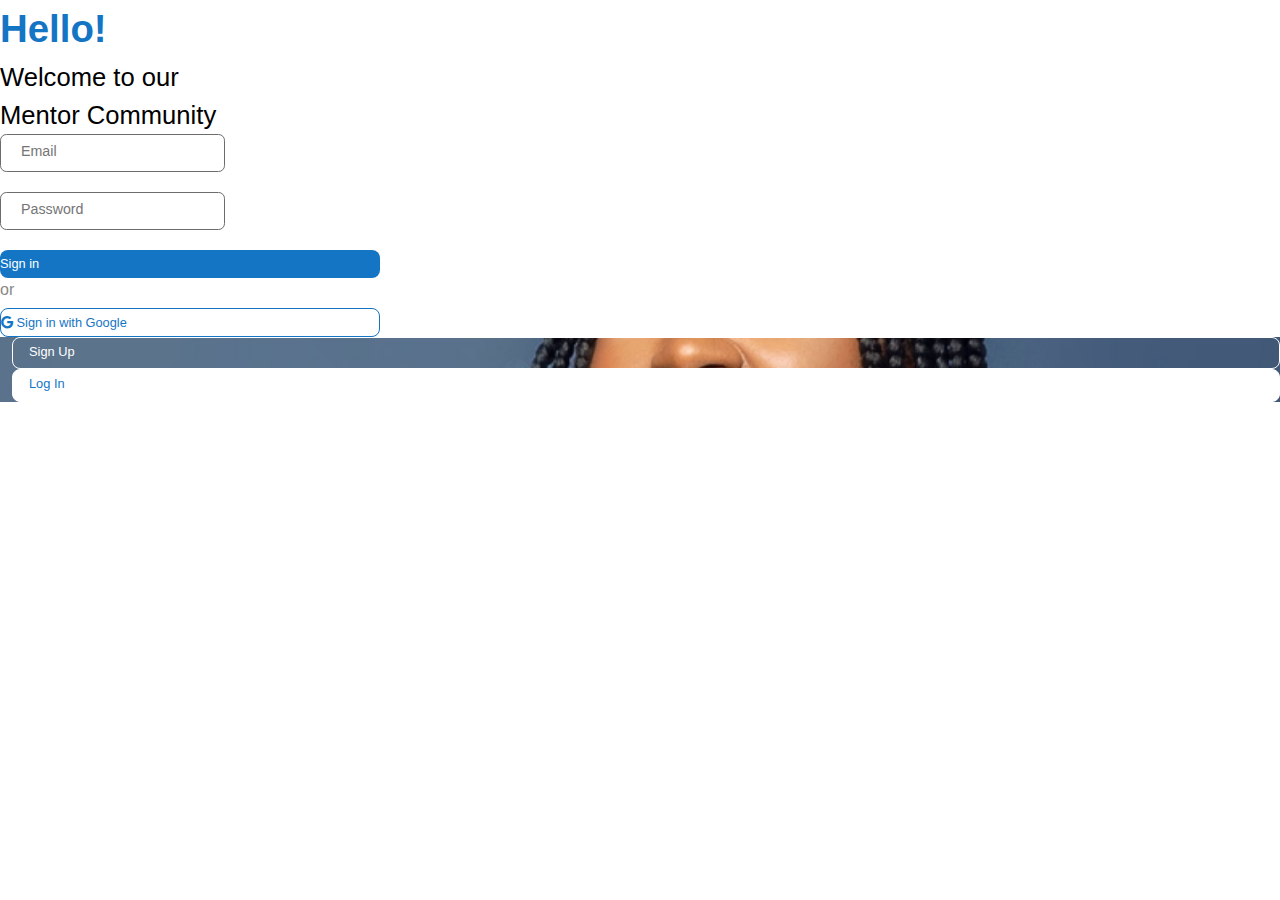
==== commit 633b31a7: "Made some corrections, updated images and icons" ====
--- a/index.html
+++ b/index.html
@@ -50,7 +50,6 @@
             <div class="btn">Log In</div>
           </div>
         </div>
-        <div class="second-row"></div>
       </div>
     </div>
   </div>
--- a/css/index.style.css
+++ b/css/index.style.css
@@ -13,7 +13,9 @@
 :root {
   --primary-color: rgb(20, 117, 197);
   --secondary-color: rgb(3, 136, 3);
+  --ash-01-color: rgb(92, 91, 91);
   --ash-02-color: rgb(163, 161, 161);
+  --ash-03-color: rgb(231, 230, 230);
 }
 
 body {
@@ -87,4 +89,25 @@
   width: 7px;
   height: 7px;
   margin: 0px 4px;
+}
+
+img#dp-01 {
+  border-radius: 50%;
+  height: 30px;
+  width: 30px;
+  object-fit: cover;
+}
+
+img#dp-02 {
+  border-radius: 50%;
+  object-fit: cover;
+}
+
+img#img-03 {
+  border-radius: 10px 10px 0 0;
+}
+
+.checkbox input[type="checkbox"] {
+  width: 100%;
+  height: 100%;
 }--- a/css/login.style.css
+++ b/css/login.style.css
@@ -62,7 +62,7 @@
 
 /* Second Column */
 .second-col {
-  background: var(--primary-color);
+  background: url('/img/finelady.png') no-repeat center center/cover;
 }
 
 .second-col .first-row .buttons .btn {
